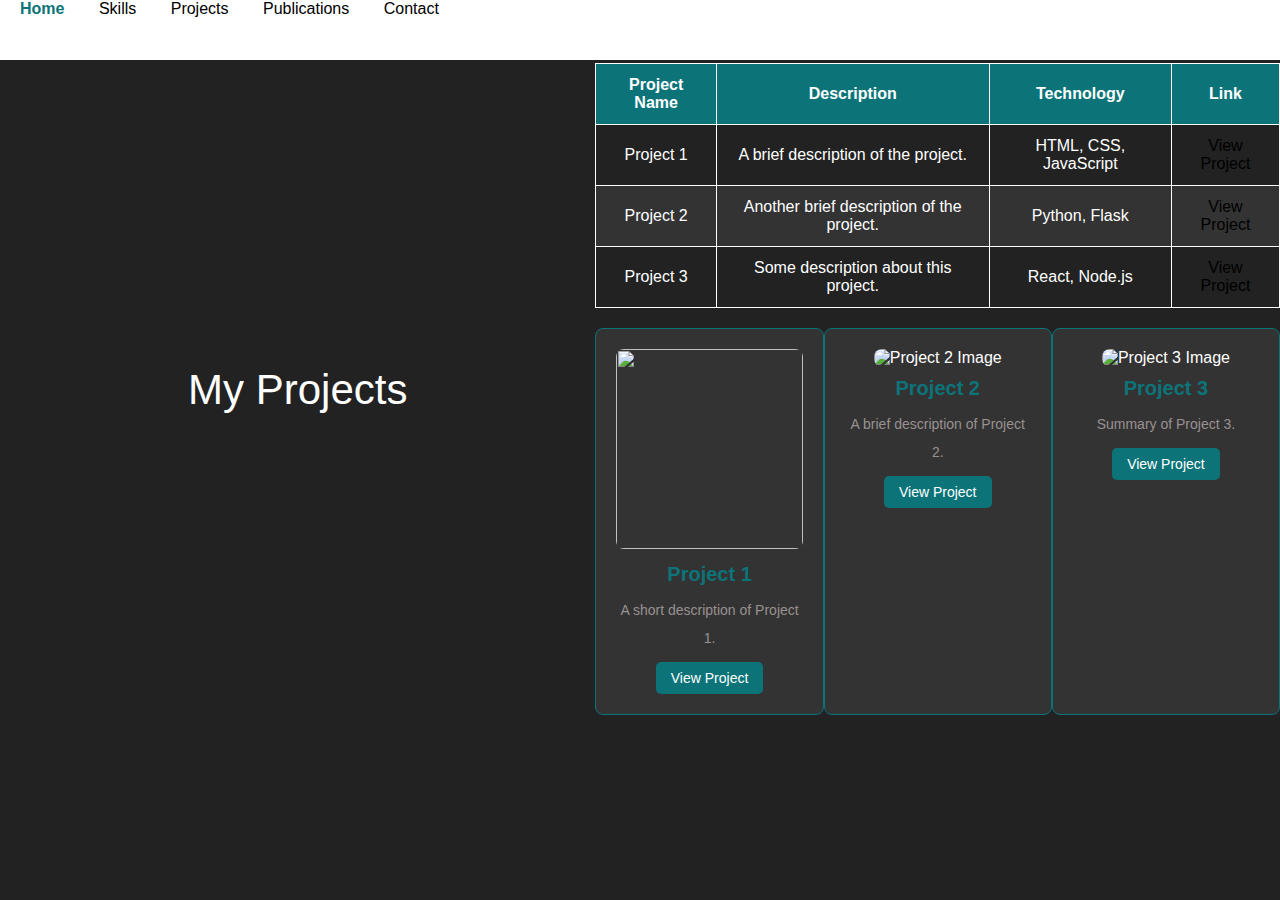
==== projects.html @ e1924a54 "Tercera version" ====
<!DOCTYPE html>
<html lang="en">
<head>
    <meta charset="UTF-8">
    <meta name="viewport" content="width=device-width, initial-scale=1.0">
    <link rel="stylesheet" href="mystyle.css">
    <title>Document</title>
</head>
<body>
    <nav class="menu-nav">
        <a href="index.html" class="active">Home</a>
        <a href="skills.html">Skills</a>
        <a href="projects.html">Projects</a>
        <a href="publications.html">Publications</a>
        <a href="contact.html">Contact</a>
    </nav>
    <div class="main-flex">
        <header>
            <div class="my-info">
                <h1>My Projects</h1>
            </div>
        </header>
        <main>
            <div class="projects-container">
                <!-- Tabla de proyectos -->
                <h2>Portfolio</h2>
                <table class="projects-table">
                    <thead>
                        <tr>
                            <th>Project Name</th>
                            <th>Description</th>
                            <th>Technology</th>
                            <th>Link</th>
                        </tr>
                    </thead>
                    <tbody>
                        <tr>
                            <td>Project 1</td>
                            <td>A brief description of the project.</td>
                            <td>HTML, CSS, JavaScript</td>
                            <td><a href="#">View Project</a></td>
                        </tr>
                        <tr>
                            <td>Project 2</td>
                            <td>Another brief description of the project.</td>
                            <td>Python, Flask</td>
                            <td><a href="#">View Project</a></td>
                        </tr>
                        <tr>
                            <td>Project 3</td>
                            <td>Some description about this project.</td>
                            <td>React, Node.js</td>
                            <td><a href="#">View Project</a></td>
                        </tr>
                    </tbody>
                </table>
            </div>
            
            <div class="projects-flex">
                <div class="project-item">
                    <img src="https://tse1.mm.bing.net/th/id/OIP.foumpsliJfnWMha8Tx-VBAHaFi?rs=1&pid=ImgDetMain/300">
                    <h3>Project 1</h3>
                    <p>A short description of Project 1.</p>
                    <a href="#">View Project</a>
                </div>
                <div class="project-item">
                    <img src="https://tse1.mm.bing.net/th/id/OIP.foumpsliJfnWMha8Tx-VBAHaFi?rs=1&pid=ImgDetMain/300" alt="Project 2 Image">
                    <h3>Project 2</h3>
                    <p>A brief description of Project 2.</p>
                    <a href="#">View Project</a>
                </div>
                <div class="project-item">
                    <img src="https://tse1.mm.bing.net/th/id/OIP.foumpsliJfnWMha8Tx-VBAHaFi?rs=1&pid=ImgDetMain/300" alt="Project 3 Image">
                    <h3>Project 3</h3>
                    <p>Summary of Project 3.</p>
                    <a href="#">View Project</a>
                </div>
            </div>
        </main>
    </div>
</body>
</html>
---- mystyle.css ----
/*global*/
*{
    margin:0;
    padding:0;
}
body{
    font-family: arial;
    background-color: #222222;
    color:white;
}
p{
    line-height:2;
}
a{
    color:black;
    text-decoration: none;
}
h2{
    text-align: center;
}
/*table*/
table{
    width: 500px;
    border:1px solid white;
    border-collapse: collapse;
    margin-right: 20px;
    text-align: center;
}
td,th{
    border:1px solid white; 
    padding: 10px;
}
/*utilities*/
.active{
    color:rgb(12, 116, 121);
    font-weight: bold;
}
.text-primary{
    color:#807a7a;
}
.text-secondary{
    color:rgb(12, 116, 121);
}
.container{
    width:80%;
    margin-left: auto;
    margin-right: auto;

}
/*nav*/
.menu-nav{
    height: 60px;
    background-color: white;
    padding-left:20px;
}
.menu-nav a{
    margin-right: 30px;
}
.menu-nav a:hover{
    color:rgb(12, 116, 121);
}
/*header*/
.my-info{
    padding-top: 30px;
    text-align: center; 
}
.my-info img{
    display: block;
    width: 200px;
    height: 200px;
    border-radius: 50%;
    margin-left: auto;
    margin-right: auto;
}
.my-info h1{
    font-weight: 400;
    font-size: 42px;
}
.my-info p{
    font-size: 22px;
}
/*main*/
.main-flex{
    display: flex;
    justify-content: space-between;/*horizontal*/
    align-items: center;/*vertical*/
    height: 70vh;
}
header{
    width:50%;
}
.interest-flex{
    display:flex;
    justify-content: flex-start;
}

/*publications*/
.publication-title{
    color:rgb(12, 116, 121);
    font-size: 24px;
    font-weight: 400;
}
.publication-authors{
    font-size: 14px;
    color:#989191;
}
.publication-link{
    color:rgb(12, 116, 121);
    border: 1px solid rgb(12,116,121);
    border-radius: 3px;
    padding:3px;
    font-size: 12px;
    margin-right: 5px;
}

.publication-title:hover{
    text-decoration: underline;
    cursor: pointer;
}
.publication-authors:hover{
    color:rgb(12, 116, 121);
    text-decoration: underline;
    cursor: pointer;
}
.publication-link:hover{
    background-color:rgb(12, 116, 121);
    color:white;
    cursor: pointer;
}

@media(max-width:768px){
    body{
        background-color: #6c6c6c;
    }
    a{
        display:none;
    }
}


    /* En terminal 

    git add . 
    git commit -m "etiqueta de la version"
    git push */


    /*En el navegador*/

    /* actualizar el repositorio de github */

    /* Estilo para la tabla de proyectos */
.projects-table {
    width: 100%;
    border-collapse: collapse;
    margin: 20px 0;
}

.projects-table th, .projects-table td {
    padding: 12px;
    border: 1px solid white;
    text-align: center;
}

.projects-table th {
    background-color: #0c7479;
    color: white;
}

.projects-table tr:nth-child(even) {
    background-color: #333333;
}

.projects-table tr:hover {
    background-color: #444444;
}

/* Estilo para los proyectos presentados con Flexbox */
.projects-flex {
    display: flex;
    justify-content: space-between;
    margin: 20px 0;
}

.project-item {
    background-color: #333333;
    padding: 20px;
    width: 30%;
    border-radius: 8px;
    text-align: center;
    border: 1px solid #0c7479;
    transition: transform 0.3s ease-in-out;
}

.project-item:hover {
    transform: scale(1.05);
}

.project-item img {
    width: 100%;
    height: 200px;
    object-fit: cover;
    border-radius: 8px;
}

.project-item h3 {
    color: #0c7479;
    font-size: 20px;
    margin: 10px 0;
}

.project-item p {
    color: #989191;
    font-size: 14px;
}

.project-item a {
    display: inline-block;
    background-color: #0c7479;
    color: white;
    padding: 8px 15px;
    border-radius: 5px;
    text-decoration: none;
    font-size: 14px;
    margin-top: 10px;
}

.project-item a:hover {
    background-color: #0a5a55;
}

/* Media query para dispositivos pequeños */
@media(max-width: 768px) {
    .projects-flex {
        flex-direction: column;
        align-items: center;
    }

    .project-item {
        width: 80%;
        margin-bottom: 20px;
    }

    .projects-table th, .projects-table td {
        font-size: 12px;
    }
}
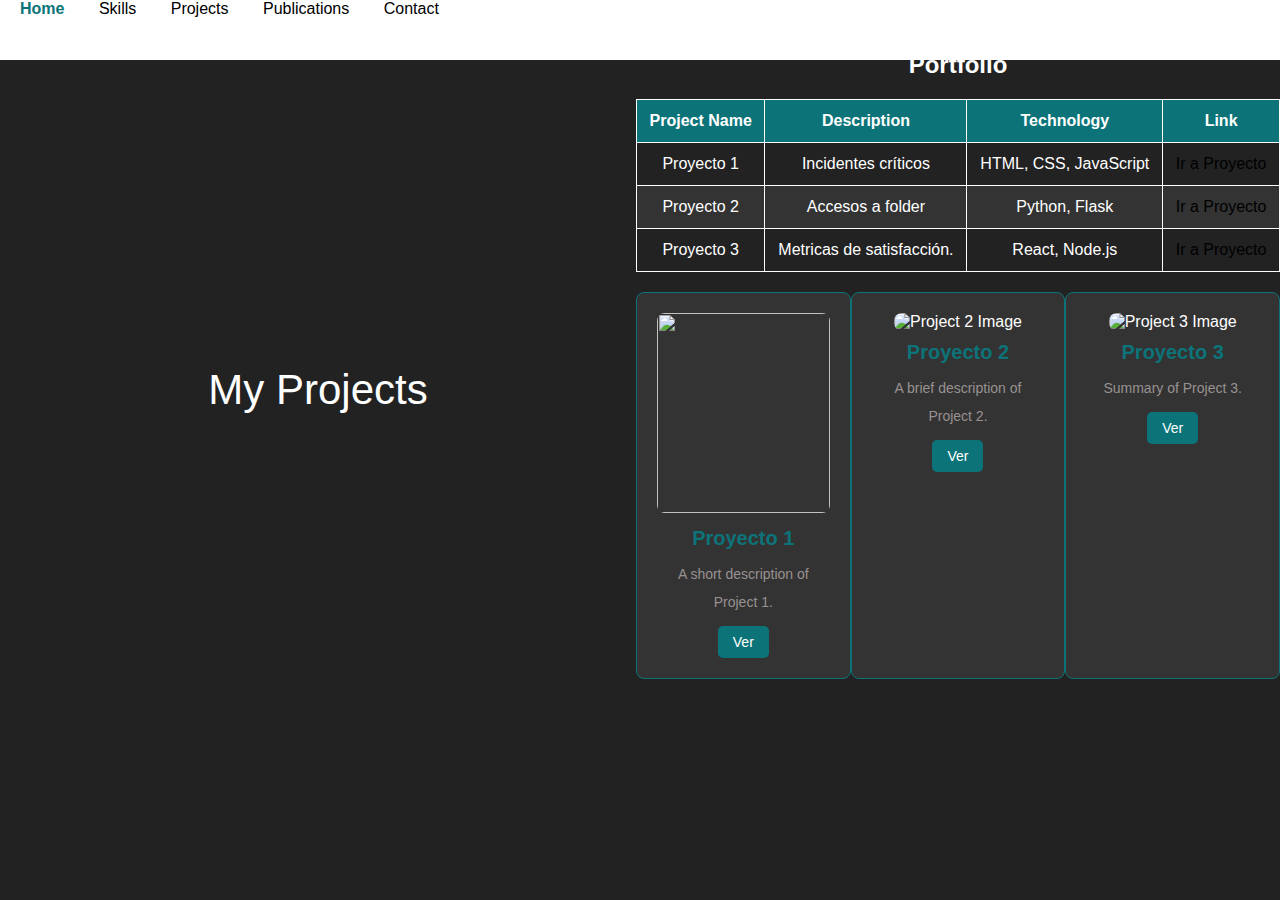
==== commit d4aba9f8: "Tercera version" ====
--- a/projects.html
+++ b/projects.html
@@ -35,22 +35,22 @@
                     </thead>
                     <tbody>
                         <tr>
-                            <td>Project 1</td>
-                            <td>A brief description of the project.</td>
+                            <td>Proyecto 1</td>
+                            <td>Incidentes críticos</td>
                             <td>HTML, CSS, JavaScript</td>
-                            <td><a href="#">View Project</a></td>
+                            <td><a href="https://www.gremoquegua.edu.pe/portalgrem/modulos_add/bienestardocente/pdf/cartilla_innovacion_2.pdf">Ir a Proyecto</a></td>
                         </tr>
                         <tr>
-                            <td>Project 2</td>
-                            <td>Another brief description of the project.</td>
+                            <td>Proyecto 2</td>
+                            <td>Accesos a folder</td>
                             <td>Python, Flask</td>
-                            <td><a href="#">View Project</a></td>
+                            <td><a href="https://developer.4d.com/docs/es/19/Concepts/paths">Ir a Proyecto</a></td>
                         </tr>
                         <tr>
-                            <td>Project 3</td>
-                            <td>Some description about this project.</td>
+                            <td>Proyecto 3</td>
+                            <td>Metricas de satisfacción.</td>
                             <td>React, Node.js</td>
-                            <td><a href="#">View Project</a></td>
+                            <td><a href="https://www.questionpro.com/blog/es/metricas-de-satisfaccion-del-cliente/">Ir a Proyecto</a></td>
                         </tr>
                     </tbody>
                 </table>
@@ -59,21 +59,21 @@
             <div class="projects-flex">
                 <div class="project-item">
                     <img src="https://tse1.mm.bing.net/th/id/OIP.foumpsliJfnWMha8Tx-VBAHaFi?rs=1&pid=ImgDetMain/300">
-                    <h3>Project 1</h3>
+                    <h3>Proyecto 1</h3>
                     <p>A short description of Project 1.</p>
-                    <a href="#">View Project</a>
+                    <a href="https://www.gremoquegua.edu.pe/portalgrem/modulos_add/bienestardocente/pdf/cartilla_innovacion_2.pdf">Ver</a>
                 </div>
                 <div class="project-item">
-                    <img src="https://tse1.mm.bing.net/th/id/OIP.foumpsliJfnWMha8Tx-VBAHaFi?rs=1&pid=ImgDetMain/300" alt="Project 2 Image">
-                    <h3>Project 2</h3>
+                    <img src="https://www.training.com.au/wp-content/uploads/career-in-technology-feature.png?width=720&height=420/300" alt="Project 2 Image">
+                    <h3>Proyecto 2</h3>
                     <p>A brief description of Project 2.</p>
-                    <a href="#">View Project</a>
+                    <a href="https://developer.4d.com/docs/es/19/Concepts/paths">Ver</a>
                 </div>
                 <div class="project-item">
-                    <img src="https://tse1.mm.bing.net/th/id/OIP.foumpsliJfnWMha8Tx-VBAHaFi?rs=1&pid=ImgDetMain/300" alt="Project 3 Image">
-                    <h3>Project 3</h3>
+                    <img src="https://st3.depositphotos.com/1091429/15594/i/450/depositphotos_155945346-stock-photo-network-media-background.jpg/300" alt="Project 3 Image">
+                    <h3>Proyecto 3</h3>
                     <p>Summary of Project 3.</p>
-                    <a href="#">View Project</a>
+                    <a href="https://www.questionpro.com/blog/es/metricas-de-satisfaccion-del-cliente/">Ver</a>
                 </div>
             </div>
         </main>
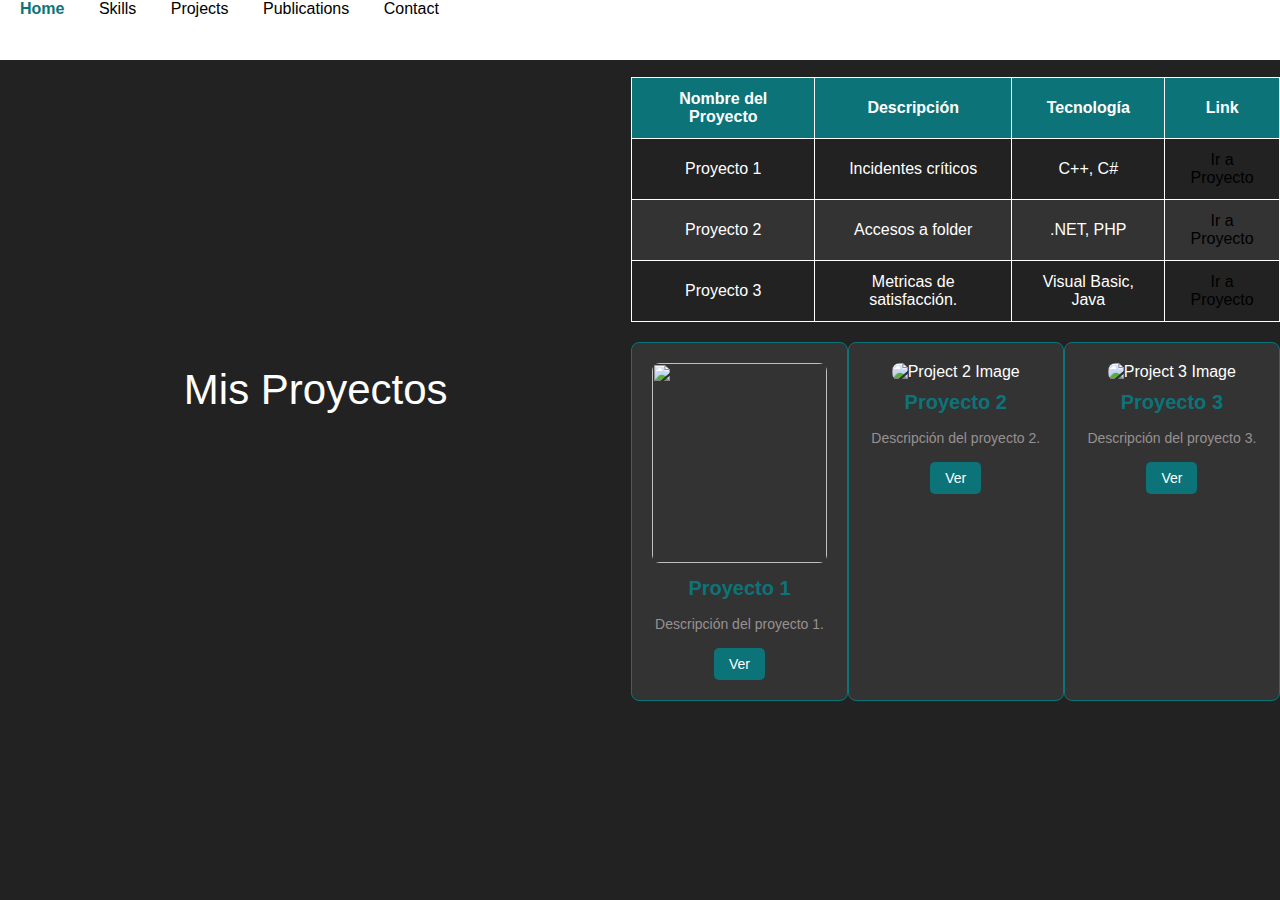
==== commit 1428ec57: "Cuarta version" ====
--- a/projects.html
+++ b/projects.html
@@ -17,7 +17,7 @@
     <div class="main-flex">
         <header>
             <div class="my-info">
-                <h1>My Projects</h1>
+                <h1>Mis Proyectos</h1>
             </div>
         </header>
         <main>
@@ -27,9 +27,9 @@
                 <table class="projects-table">
                     <thead>
                         <tr>
-                            <th>Project Name</th>
-                            <th>Description</th>
-                            <th>Technology</th>
+                            <th>Nombre del Proyecto</th>
+                            <th>Descripción</th>
+                            <th>Tecnología</th>
                             <th>Link</th>
                         </tr>
                     </thead>
@@ -37,19 +37,19 @@
                         <tr>
                             <td>Proyecto 1</td>
                             <td>Incidentes críticos</td>
-                            <td>HTML, CSS, JavaScript</td>
+                            <td>C++, C# </td>
                             <td><a href="https://www.gremoquegua.edu.pe/portalgrem/modulos_add/bienestardocente/pdf/cartilla_innovacion_2.pdf">Ir a Proyecto</a></td>
                         </tr>
                         <tr>
                             <td>Proyecto 2</td>
                             <td>Accesos a folder</td>
-                            <td>Python, Flask</td>
+                            <td>.NET, PHP</td>
                             <td><a href="https://developer.4d.com/docs/es/19/Concepts/paths">Ir a Proyecto</a></td>
                         </tr>
                         <tr>
                             <td>Proyecto 3</td>
                             <td>Metricas de satisfacción.</td>
-                            <td>React, Node.js</td>
+                            <td>Visual Basic, Java  </td>
                             <td><a href="https://www.questionpro.com/blog/es/metricas-de-satisfaccion-del-cliente/">Ir a Proyecto</a></td>
                         </tr>
                     </tbody>
@@ -60,19 +60,19 @@
                 <div class="project-item">
                     <img src="https://tse1.mm.bing.net/th/id/OIP.foumpsliJfnWMha8Tx-VBAHaFi?rs=1&pid=ImgDetMain/300">
                     <h3>Proyecto 1</h3>
-                    <p>A short description of Project 1.</p>
+                    <p>Descripción del proyecto 1.</p>
                     <a href="https://www.gremoquegua.edu.pe/portalgrem/modulos_add/bienestardocente/pdf/cartilla_innovacion_2.pdf">Ver</a>
                 </div>
                 <div class="project-item">
                     <img src="https://www.training.com.au/wp-content/uploads/career-in-technology-feature.png?width=720&height=420/300" alt="Project 2 Image">
                     <h3>Proyecto 2</h3>
-                    <p>A brief description of Project 2.</p>
+                    <p>Descripción del proyecto 2.</p>
                     <a href="https://developer.4d.com/docs/es/19/Concepts/paths">Ver</a>
                 </div>
                 <div class="project-item">
                     <img src="https://st3.depositphotos.com/1091429/15594/i/450/depositphotos_155945346-stock-photo-network-media-background.jpg/300" alt="Project 3 Image">
                     <h3>Proyecto 3</h3>
-                    <p>Summary of Project 3.</p>
+                    <p>Descripción del proyecto 3.</p>
                     <a href="https://www.questionpro.com/blog/es/metricas-de-satisfaccion-del-cliente/">Ver</a>
                 </div>
             </div>
